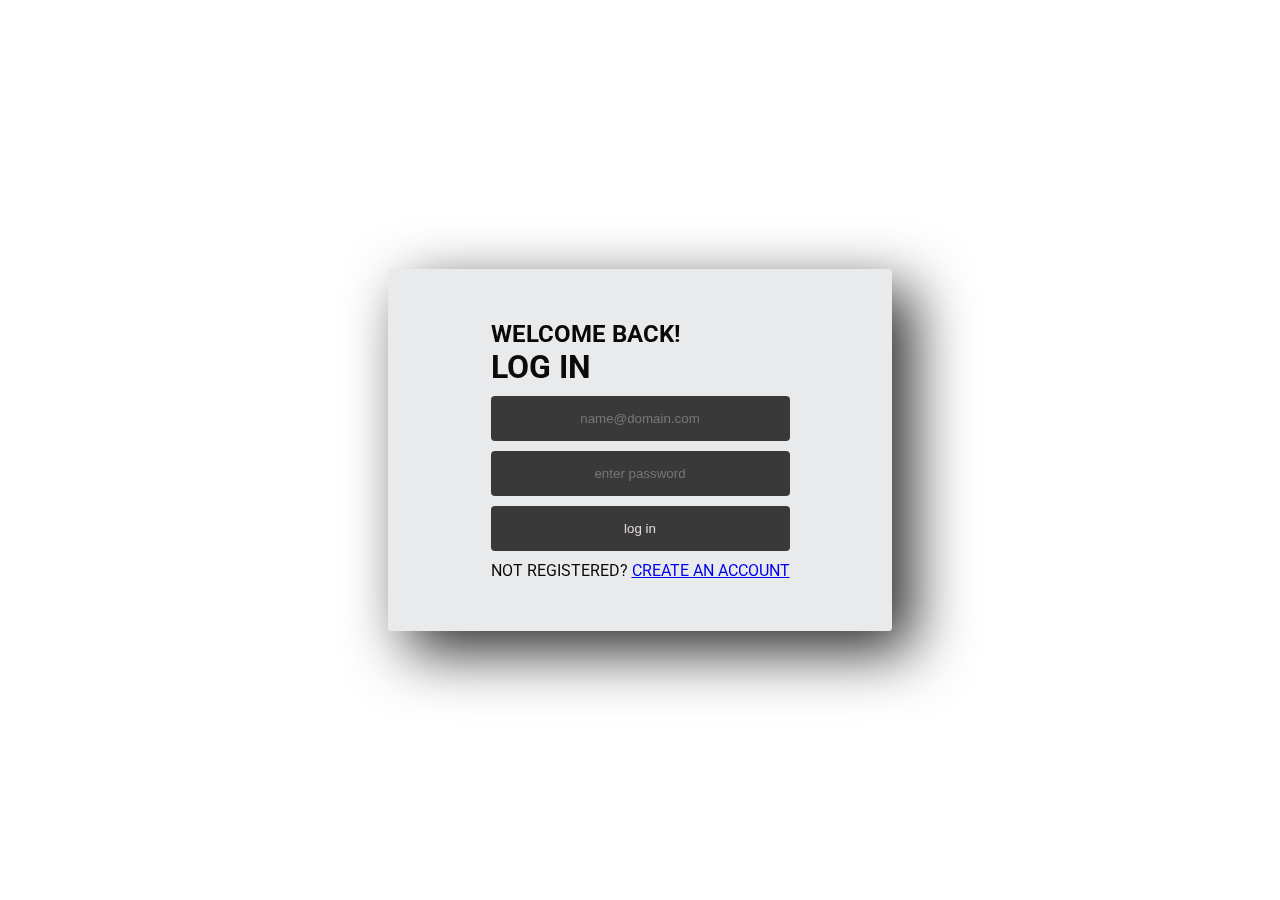
==== index.html @ e881ba06 "updated" ====
<!DOCTYPE html>
<html lang="en">
  <head>
    <meta charset="UTF-8" />
    <meta http-equiv="X-UA-Compatible" content="IE=edge" />
    <meta name="viewport" content="width=device-width, initial-scale=1.0" />
    <title>Lerato's Contact Form</title>
    <link rel="stylesheet" href="./login.css" />
  </head>
  <body>
    <div id="form">
      <form>
        <h2>Welcome back!</h2>
        <h1>Log in</h1>

        <div class="contact-info">
          <label class="contact-label" for="email"> Your email: </label>
          <input
            class="contact-input"
            type="email"
            name="email"
            id="email"
            required
            placeholder="name@domain.com"
          />
        </div>
        <div class="contact-info">
          <label class="contact-label" for="number">Your Number: </label>
          <input
            class="contact-input"
            type="text"
            name="pass"
            id="password"
            required
            placeholder="enter password"
          />
        </div>

        <button class="contact-input" id="login-button" type="submit">
          log in
        </button>
        <p class="message">
          Not registered? <a href="/sign up.html">Create an account</a>
        </p>
      </form>
    </div>
  </body>
</html>
---- login.css ----
@import url("https://fonts.googleapis.com/css2?family=Roboto:wght@100&display=swap");
* {
  padding: 0;
  margin: 0;
  box-sizing: border-box;
}
body {
  background-image: url(https://picsum.photos/1200);
  background-size: cover;
  font-family: "Roboto", sans-serif;
  padding: 5% 10%;
  width: 100%;
  min-height: 100vh;
  display: flex;
  justify-content: center;
  align-items: center;
  box-sizing: border-box;
  color: rgb(12, 8, 8);
  text-transform: uppercase;
}
#form {
  display: flex;
  justify-content: center;
  align-items: center;
  padding: 5% 10%;
  background: rgba(226, 228, 230, 0.795);
  box-shadow: 0 8px 32px 0 rgba(47, 47, 47, 0.37);
  backdrop-filter: blur(2.5px);
  -webkit-backdrop-filter: blur(2.5px);
  border-radius: 4px;
  box-shadow: 20px 20px 60px #292929;
}
h1 {
  margin-bottom: 10px;
  color: rgb(12, 10, 10);
}
.contact-label {
  display: none;
}
.contact-input {
  text-align: center;
  width: 100%;
  display: flex;
  justify-content: center;
  align-items: center;
  margin-bottom: 10px;
  padding: 5% 10%;
  background: rgba(0, 0, 0, 0.75);
  box-shadow: 0 8px 32px 0 rgba(0, 0, 0, 0);
  backdrop-filter: blur(2.5px);
  -webkit-backdrop-filter: blur(2.5px);
  border-radius: 4px;
  border: none;
  color: rgb(226, 216, 216);
  outline: none;
}
.contact-input ::placeholder {
  text-transform: uppercase;
}
button {
  width: 100%;
  transition-duration: 0.4s;
  background: rgba(238, 236, 236, 0.75);
  backdrop-filter: blur(2.5px);
  -webkit-backdrop-filter: blur(2.5px);
  border-radius: 4px;
  border: none;
  color: whitesmoke;
}
button:hover {
  background-color: teal;
  color: whitesmoke;
}
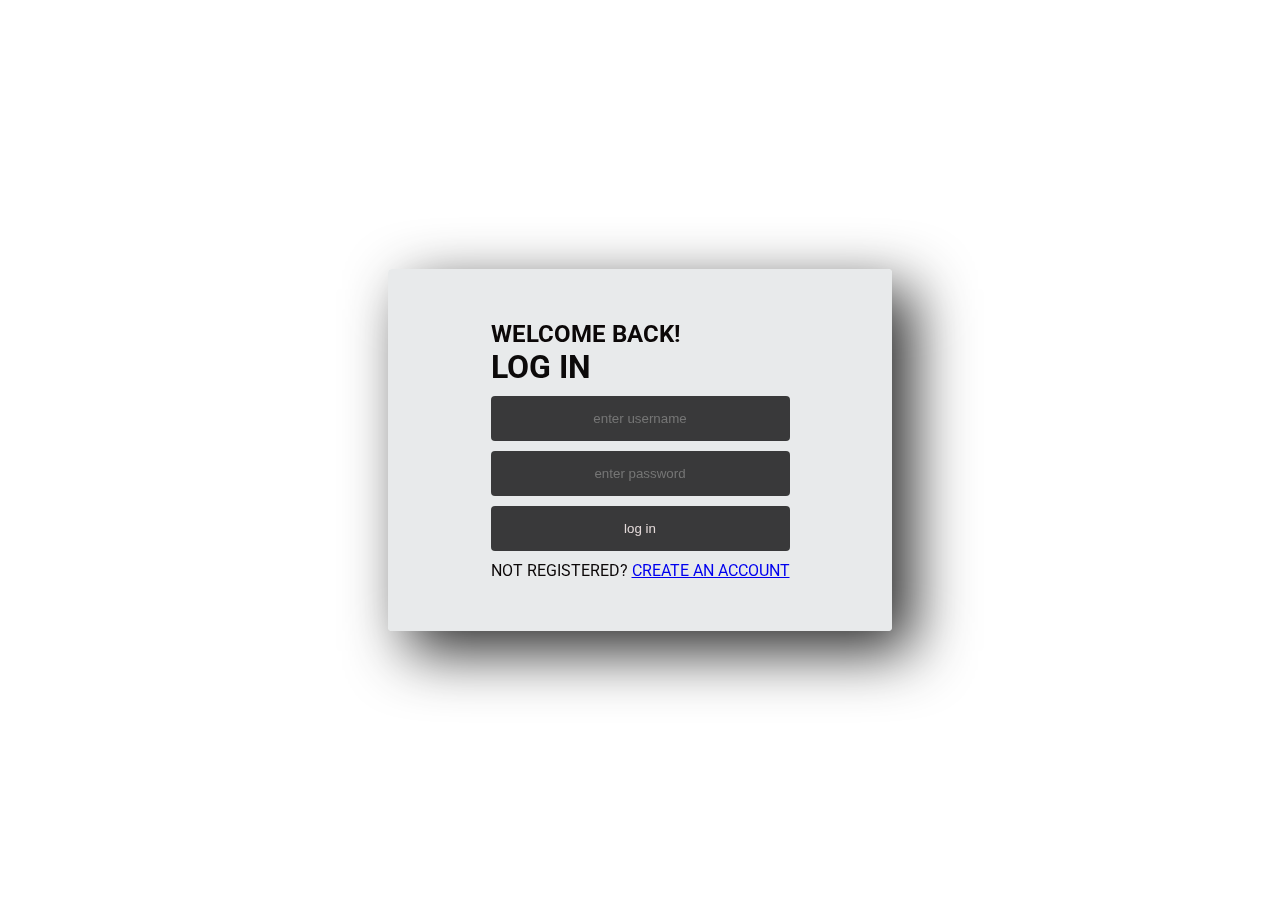
==== commit fab0bb58: "updated" ====
--- a/index.html
+++ b/index.html
@@ -9,27 +9,28 @@
   </head>
   <body>
     <div id="form">
+      <form action="./index.html" method="POST" class="form"></form>
       <form>
         <h2>Welcome back!</h2>
         <h1>Log in</h1>
 
         <div class="contact-info">
-          <label class="contact-label" for="email"> Your email: </label>
+          <label class="contact-label" for="username"> username: </label>
           <input
             class="contact-input"
-            type="email"
-            name="email"
-            id="email"
+            type="username"
+            name="username"
+            id="username"
             required
-            placeholder="name@domain.com"
+            placeholder="enter username"
           />
         </div>
         <div class="contact-info">
-          <label class="contact-label" for="number">Your Number: </label>
+          <label class="contact-label" for="password">password: </label>
           <input
             class="contact-input"
             type="text"
-            name="pass"
+            name="password"
             id="password"
             required
             placeholder="enter password"
@@ -45,4 +46,5 @@
       </form>
     </div>
   </body>
+  <script src="./login.js"></script>
 </html>
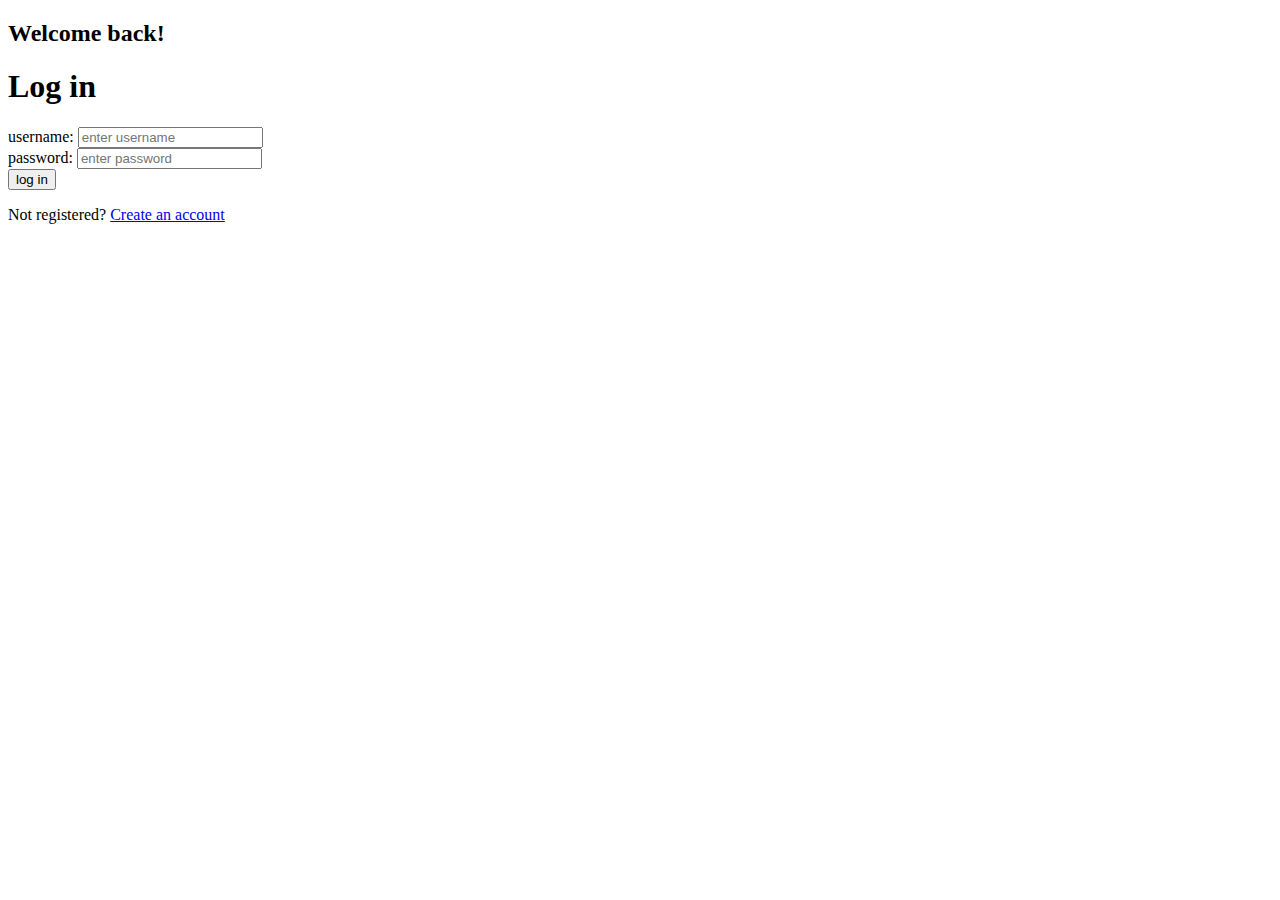
==== commit 85419c5f: "first commit" ====
--- a/index.html
+++ b/index.html
@@ -4,13 +4,12 @@
     <meta charset="UTF-8" />
     <meta http-equiv="X-UA-Compatible" content="IE=edge" />
     <meta name="viewport" content="width=device-width, initial-scale=1.0" />
-    <title>Lerato's Contact Form</title>
+    <title>Lerato electronics</title>
     <link rel="stylesheet" href="./login.css" />
   </head>
   <body>
-    <div id="form">
-      <form action="./index.html" method="POST" class="form"></form>
-      <form>
+    <div id="form2">
+      <form onsubmit="event.preventDefault(); login()">
         <h2>Welcome back!</h2>
         <h1>Log in</h1>
 
